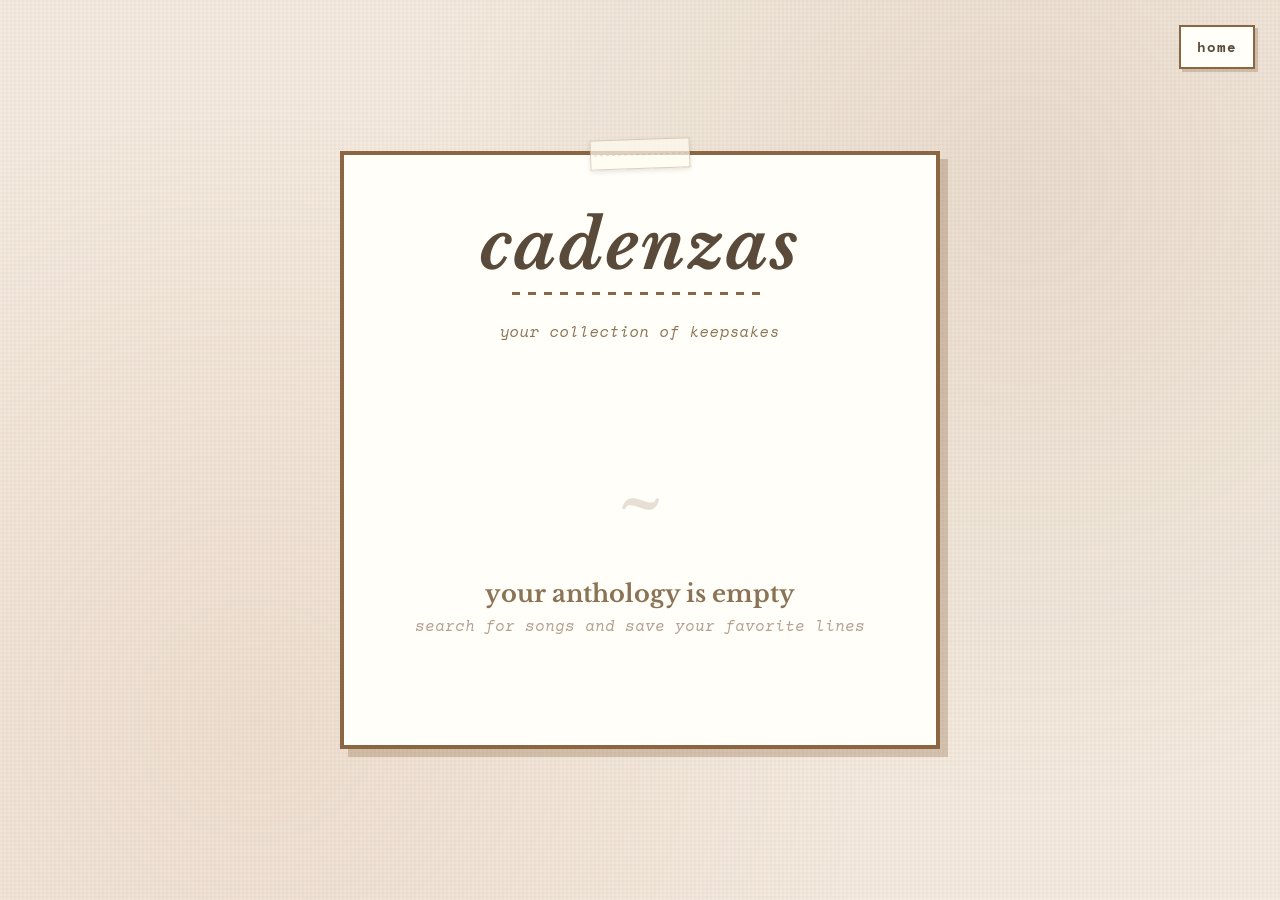
==== gallery.html @ 8e9c9bdd "update style" ====
<!DOCTYPE html>
<html lang="en">
<head>
  <meta charset="UTF-8">
  <meta name="viewport" content="width=device-width, initial-scale=1.0">
  <title>Cadenzas - Anthology</title>
  <link rel="stylesheet" href="styles.css">
</head>
<body>
  <div class="nav-buttons">
    <a href="search.html" class="nav-button">home</a>
  </div>
  
  <div class="search-container">
    <div class="tape"></div>
    
    <h1>cadenzas</h1>
    <p class="subtitle">your collection of keepsakes</p>

    <div id="results"></div>
  </div>

  <script src="shared.js"></script>
  <script>
    const resultsDiv = document.getElementById('results');

    function loadGallery() {
      const gallery = getGallery();
      
      if (gallery.length === 0) {
        resultsDiv.innerHTML = `
          <div style="text-align: center; padding: 60px 20px;">
            <div style="
              font-size: 6em; 
              margin-bottom: 20px; 
              opacity: 0.2;
              font-family: 'Libre Baskerville', serif;
              color: #8b6642;
            ">~</div>
            <h3 style="
              color: #8b7355; 
              margin-bottom: 10px; 
              font-family: 'Libre Baskerville', serif; 
              font-size: 1.5em;
            ">
              your anthology is empty
            </h3>
            <p style="
              color: #b5a08f; 
              font-style: italic;
              font-family: 'Courier Prime', monospace;
            ">
              search for songs and save your favorite lines
            </p>
          </div>
        `;
      } else {
        resultsDiv.innerHTML = `
          <h2 style="
            font-family: 'Libre Baskerville', serif; 
            color: #5a4a3a; 
            text-align: center; 
            margin-bottom: 10px;
            font-size: 2em;
          ">your anthology</h2>
          <p style="
            text-align: center; 
            color: #8b7355; 
            font-style: italic; 
            margin-bottom: 30px;
            font-family: 'Space Mono', monospace;
            letter-spacing: 1px;
          ">${gallery.length} keepsake${gallery.length === 1 ? '' : 's'}</p>
          <div id="galleryGrid"></div>
        `;
        
        const galleryGrid = document.getElementById('galleryGrid');
        
        gallery.forEach((keepsake, index) => {
          const card = document.createElement('div');
          card.style.cssText = `
            background: #fffef9;
            border: 2px solid #8b6642;
            padding: 25px;
            margin-bottom: 20px;
            transition: all 0.2s ease;
            box-shadow: 4px 4px 0px rgba(139, 102, 66, 0.2);
          `;
          
          card.innerHTML = `
            <div style="margin-bottom: 15px;">
              <h3 style="
                font-family: 'Libre Baskerville', serif;
                color: #5a4a3a;
                margin-bottom: 5px;
                font-size: 1.3em;
              ">${keepsake.song}</h3>
              <p style="
                color: #8b7355; 
                font-style: italic; 
                font-size: 0.95em;
                font-family: 'Courier Prime', monospace;
              ">
                ${keepsake.artist}
              </p>
            </div>
            
            <div style="
              background: #f4ebe0;
              padding: 20px;
              border-left: 4px solid #cd997c;
            ">
              ${keepsake.lines.map(line => `
                <p style="
                  color: #5a4a3a;
                  line-height: 1.8;
                  margin: 8px 0;
                  font-size: 1.05em;
                  font-family: 'Courier Prime', monospace;
                ">${line.text}</p>
              `).join('')}
            </div>
            
            <div style="
              margin-top: 15px;
              display: flex;
              justify-content: space-between;
              align-items: center;
            ">
              <span style="
                font-size: 0.8em;
                color: #b5a08f;
                font-style: italic;
                font-family: 'Space Mono', monospace;
                letter-spacing: 1px;
              ">
                ${keepsake.hasTiming ? 'animated' : 'static'}
              </span>
              <button class="deleteButton" data-index="${index}" style="
                padding: 8px 16px;
                border: 2px solid #8b4a42;
                background: #fffef9;
                color: #8b4a42;
                font-family: 'Space Mono', monospace;
                font-weight: 700;
                cursor: pointer;
                font-size: 0.8em;
                transition: all 0.2s ease;
                box-shadow: 2px 2px 0px rgba(139, 74, 66, 0.2);
                letter-spacing: 1px;
              ">delete</button>
            </div>
          `;
          
          galleryGrid.appendChild(card);
        });
        
        document.querySelectorAll('.deleteButton').forEach(button => {
          button.addEventListener('click', (e) => {
            const index = parseInt(e.target.dataset.index);
            handleDelete(index);
          });
        });
      }
    }

    function handleDelete(index) {
      if (confirm('are you sure you want to delete this keepsake?')) {
        deleteFromGallery(index);
        loadGallery();
      }
    }

    // Load gallery on page load
    loadGallery();
  </script>
</body>
</html>
---- styles.css ----
@import url('https://fonts.googleapis.com/css2?family=Libre+Baskerville:ital,wght@0,400;0,700;1,400&family=Courier+Prime:ital,wght@0,400;0,700;1,400&family=Space+Mono:ital,wght@0,400;0,700;1,400&display=swap');

* {
  margin: 0;
  padding: 0;
  box-sizing: border-box;
}

body {
  font-family: 'Courier Prime', monospace;
  background: #f4ebe0;
  background-image: 
    repeating-linear-gradient(
      0deg,
      transparent,
      transparent 2px,
      rgba(139, 102, 66, 0.03) 2px,
      rgba(139, 102, 66, 0.03) 4px
    ),
    repeating-linear-gradient(
      90deg,
      transparent,
      transparent 2px,
      rgba(139, 102, 66, 0.03) 2px,
      rgba(139, 102, 66, 0.03) 4px
    );
  min-height: 100vh;
  display: flex;
  align-items: center;
  justify-content: center;
  padding: 20px;
  position: relative;
}

body::before {
  content: '';
  position: fixed;
  top: 0;
  left: 0;
  width: 100%;
  height: 100%;
  background: 
    radial-gradient(circle at 20% 80%, rgba(205, 153, 124, 0.15) 0%, transparent 50%),
    radial-gradient(circle at 80% 20%, rgba(139, 102, 66, 0.1) 0%, transparent 50%);
  pointer-events: none;
  z-index: 0;
}

.search-container {
  max-width: 600px;
  width: 100%;
  background: #fffef9;
  border: 3px solid #8b6642;
  padding: 50px 45px;
  box-shadow: 
    8px 8px 0px rgba(139, 102, 66, 0.3),
    0 0 0 1px #8b6642 inset;
  text-align: center;
  position: relative;
  z-index: 1;
}

h1 {
  font-family: 'Libre Baskerville', serif;
  font-size: 4.2em;
  margin-bottom: 0.15em;
  color: #5a4a3a;
  letter-spacing: 3px;
  text-transform: lowercase;
  font-style: italic;
  position: relative;
  display: inline-block;
}

h1::after {
  content: '';
  position: absolute;
  bottom: -8px;
  left: 10%;
  width: 80%;
  height: 3px;
  background: repeating-linear-gradient(
    90deg,
    #8b6642,
    #8b6642 8px,
    transparent 8px,
    transparent 16px
  );
}

.subtitle {
  font-family: 'Space Mono', monospace;
  font-style: italic;
  color: #8b7355;
  margin-top: 1.5em;
  margin-bottom: 2.5em;
  font-size: 0.95em;
  letter-spacing: 1px;
}

.search-form {
  display: flex;
  flex-direction: column;
  gap: 15px;
  margin-bottom: 30px;
}

input {
  padding: 18px 22px;
  border: 2px solid #8b6642;
  background: #fffef9;
  color: #5a4a3a;
  font-size: 1em;
  font-family: 'Courier Prime', monospace;
  outline: none;
  transition: all 0.2s ease;
  box-shadow: 3px 3px 0px rgba(139, 102, 66, 0.2);
}

input::placeholder {
  color: #b5a08f;
}

input:focus {
  border-color: #5a4a3a;
  box-shadow: 5px 5px 0px rgba(139, 102, 66, 0.3);
  transform: translate(-2px, -2px);
  background: #fff;
}

button {
  padding: 18px;
  border: 3px solid #8b6642;
  background: #cd997c;
  color: #fffef9;
  font-size: 1em;
  font-weight: 700;
  font-family: 'Space Mono', monospace;
  cursor: pointer;
  transition: all 0.2s ease;
  box-shadow: 5px 5px 0px rgba(139, 102, 66, 0.4);
  text-transform: lowercase;
  letter-spacing: 2px;
}

button:hover {
  transform: translate(-2px, -2px);
  box-shadow: 7px 7px 0px rgba(139, 102, 66, 0.4);
  background: #b88968;
}

button:active {
  transform: translate(2px, 2px);
  box-shadow: 3px 3px 0px rgba(139, 102, 66, 0.4);
}

.results {
  margin-top: 35px;
  text-align: left;
}

.results h3 {
  color: #8b6642;
  font-family: 'Space Mono', monospace;
  font-weight: 700;
  text-transform: lowercase;
  letter-spacing: 3px;
  font-size: 0.9em;
  margin-bottom: 20px;
  text-align: center;
  border-bottom: 2px dashed #cd997c;
  padding-bottom: 10px;
}

.result-card {
  background: #fffef9;
  border: 2px solid #8b6642;
  padding: 22px 25px;
  margin-bottom: 15px;
  cursor: pointer;
  transition: all 0.2s ease;
  position: relative;
  box-shadow: 4px 4px 0px rgba(139, 102, 66, 0.2);
}

.result-card:hover {
  transform: translate(-3px, -3px);
  box-shadow: 7px 7px 0px rgba(139, 102, 66, 0.3);
  border-color: #5a4a3a;
}

.result-title {
  font-weight: 700;
  font-size: 1.15em;
  margin-bottom: 8px;
  color: #5a4a3a;
  font-family: 'Libre Baskerville', serif;
}

.result-artist {
  color: #8b7355;
  font-style: italic;
  margin-bottom: 12px;
  font-size: 0.95em;
}

.result-status {
  display: inline-block;
  font-size: 0.8em;
  padding: 5px 12px;
  font-weight: 700;
  margin-top: 8px;
  border: 2px solid;
  font-family: 'Space Mono', monospace;
  letter-spacing: 1px;
}

.has-lyrics {
  background: #e8d5c4;
  color: #8b6642;
  border-color: #8b6642;
}

.no-lyrics {
  background: #f4ebe0;
  color: #a89584;
  border-color: #b5a08f;
}

.loading {
  text-align: center;
  color: #8b7355;
  font-style: italic;
  padding: 30px;
  font-size: 1.05em;
  font-family: 'Space Mono', monospace;
}

.loading::after {
  content: '...';
  animation: ellipsis 1.5s infinite;
}

@keyframes ellipsis {
  0%, 20% { content: '.'; }
  40% { content: '..'; }
  60%, 100% { content: '...'; }
}

.error {
  color: #8b4a42;
  text-align: center;
  padding: 25px;
  background: #f4d5d0;
  border: 3px solid #8b4a42;
  font-weight: 700;
  box-shadow: 5px 5px 0px rgba(139, 74, 66, 0.2);
  font-family: 'Space Mono', monospace;
}

.lyric-line.active {
  color: #8b4a42 !important;
  font-weight: 700;
  transform: scale(1.02);
  border-color: #8b4a42 !important;
}

.nav-buttons {
  position: absolute;
  top: 25px;
  right: 25px;
  display: flex;
  gap: 12px;
  z-index: 10;
}

.nav-button {
  padding: 10px 16px;
  border: 2px solid #8b6642;
  background: #fffef9;
  color: #5a4a3a;
  font-family: 'Space Mono', monospace;
  font-weight: 700;
  cursor: pointer;
  font-size: 0.85em;
  box-shadow: 3px 3px 0px rgba(139, 102, 66, 0.3);
  transition: all 0.2s ease;
  letter-spacing: 1px;
  text-transform: lowercase;
  text-decoration: none;
  display: inline-block;
}

.nav-button:hover {
  transform: translate(-1px, -1px);
  box-shadow: 4px 4px 0px rgba(139, 102, 66, 0.3);
}

.nav-button:active {
  transform: translate(1px, 1px);
  box-shadow: 2px 2px 0px rgba(139, 102, 66, 0.3);
}

/* Decorative corner elements */
.search-container::before {
  content: '';
  position: absolute;
  top: -3px;
  left: -3px;
  width: 30px;
  height: 30px;
  border-top: 3px solid #8b6642;
  border-left: 3px solid #8b6642;
}

.search-container::after {
  content: '';
  position: absolute;
  bottom: -3px;
  right: -3px;
  width: 30px;
  height: 30px;
  border-bottom: 3px solid #8b6642;
  border-right: 3px solid #8b6642;
}

/* Tape effect on top */
.tape {
  position: absolute;
  top: -15px;
  left: 50%;
  transform: translateX(-50%) rotate(-2deg);
  width: 100px;
  height: 30px;
  background: rgba(255, 253, 240, 0.7);
  border: 1px solid rgba(139, 102, 66, 0.3);
  box-shadow: 0 2px 5px rgba(0, 0, 0, 0.1);
}

.tape::before {
  content: '';
  position: absolute;
  top: 50%;
  left: 0;
  width: 100%;
  height: 1px;
  background: repeating-linear-gradient(
    90deg,
    transparent,
    transparent 3px,
    rgba(139, 102, 66, 0.2) 3px,
    rgba(139, 102, 66, 0.2) 6px
  );
}
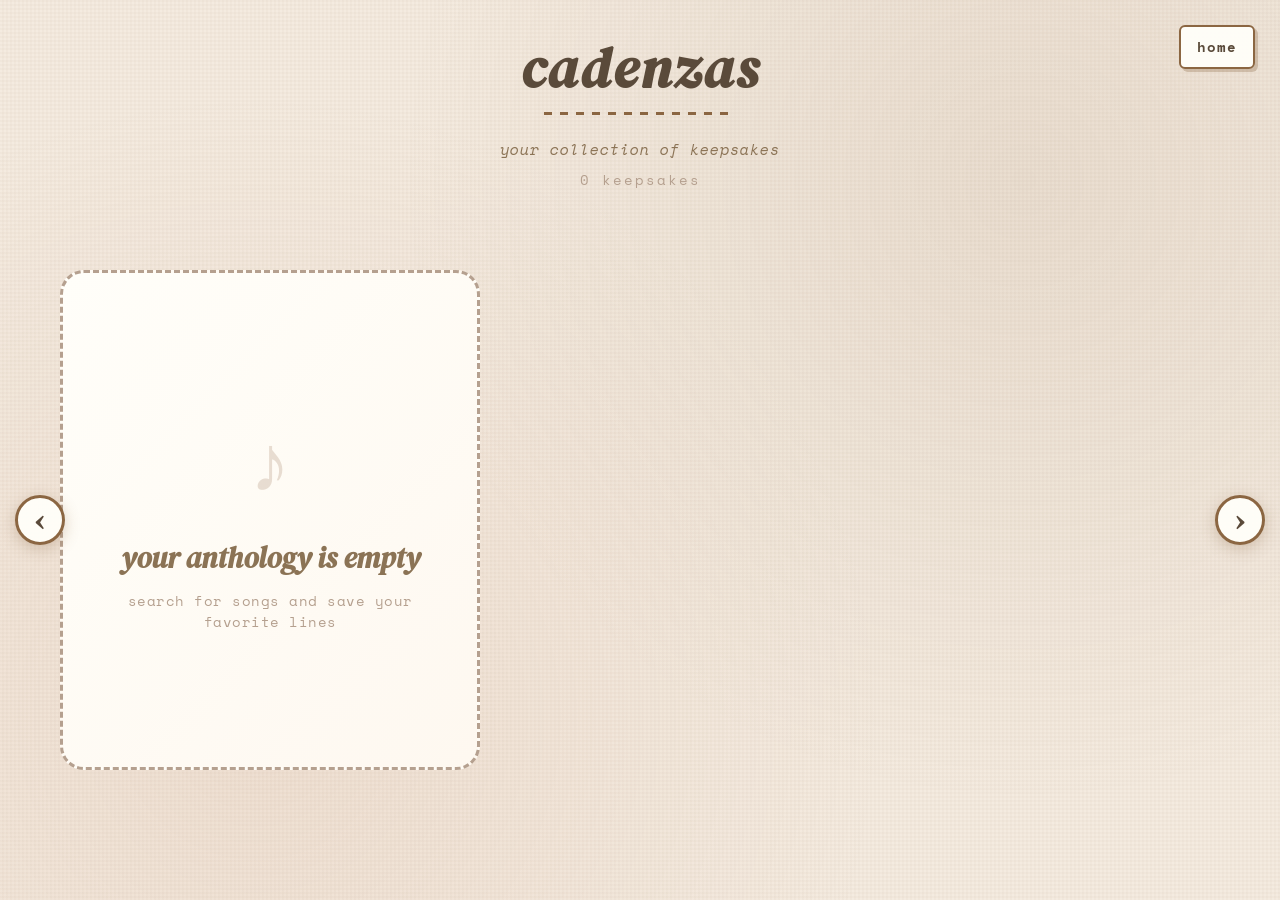
==== commit f1f793e3: "new gallery format" ====
--- a/gallery.html
+++ b/gallery.html
@@ -11,163 +11,251 @@
     <a href="search.html" class="nav-button">home</a>
   </div>
   
-  <div class="search-container">
-    <div class="tape"></div>
-    
-    <h1>cadenzas</h1>
-    <p class="subtitle">your collection of keepsakes</p>
-
-    <div id="results"></div>
+  <div class="gallery-wrapper">
+    <div class="gallery-header">
+      <h1>cadenzas</h1>
+      <p class="subtitle">your collection of keepsakes</p>
+      <p class="keepsake-count" id="keepsakeCount">0 keepsakes</p>
+    </div>
+
+    <div class="carousel-container">
+      <button class="carousel-nav prev" id="prevBtn">‹</button>
+      <div class="carousel-track" id="carouselTrack">
+        <!-- Cards will be inserted here -->
+      </div>
+      <button class="carousel-nav next" id="nextBtn">›</button>
+    </div>
+
+    <div class="carousel-dots" id="carouselDots"></div>
+
+    <div class="card-actions">
+      <button class="action-button share-button" id="shareBtn">
+        <svg width="18" height="18" viewBox="0 0 24 24" fill="none" stroke="currentColor" stroke-width="2">
+          <path d="M4 12v8a2 2 0 0 0 2 2h12a2 2 0 0 0 2-2v-8"></path>
+          <polyline points="16 6 12 2 8 6"></polyline>
+          <line x1="12" y1="2" x2="12" y2="15"></line>
+        </svg>
+        share
+      </button>
+      <button class="action-button delete-button" id="deleteBtn">
+        <svg width="18" height="18" viewBox="0 0 24 24" fill="none" stroke="currentColor" stroke-width="2">
+          <polyline points="3 6 5 6 21 6"></polyline>
+          <path d="M19 6v14a2 2 0 0 1-2 2H7a2 2 0 0 1-2-2V6m3 0V4a2 2 0 0 1 2-2h4a2 2 0 0 1 2 2v2"></path>
+        </svg>
+        delete
+      </button>
+    </div>
   </div>
 
   <script src="shared.js"></script>
   <script>
-    const resultsDiv = document.getElementById('results');
+    const carouselTrack = document.getElementById('carouselTrack');
+    const prevBtn = document.getElementById('prevBtn');
+    const nextBtn = document.getElementById('nextBtn');
+    const dotsContainer = document.getElementById('carouselDots');
+    const keepsakeCount = document.getElementById('keepsakeCount');
+    const shareBtn = document.getElementById('shareBtn');
+    const deleteBtn = document.getElementById('deleteBtn');
+
+    let currentIndex = 0;
+    let gallery = [];
 
     function loadGallery() {
-      const gallery = getGallery();
+      gallery = getGallery();
       
       if (gallery.length === 0) {
-        resultsDiv.innerHTML = `
-          <div style="text-align: center; padding: 60px 20px;">
-            <div style="
-              font-size: 6em; 
-              margin-bottom: 20px; 
-              opacity: 0.2;
-              font-family: 'Libre Baskerville', serif;
-              color: #8b6642;
-            ">~</div>
-            <h3 style="
-              color: #8b7355; 
-              margin-bottom: 10px; 
-              font-family: 'Libre Baskerville', serif; 
-              font-size: 1.5em;
-            ">
-              your anthology is empty
-            </h3>
-            <p style="
-              color: #b5a08f; 
-              font-style: italic;
-              font-family: 'Courier Prime', monospace;
-            ">
-              search for songs and save your favorite lines
-            </p>
-          </div>
-        `;
-      } else {
-        resultsDiv.innerHTML = `
-          <h2 style="
-            font-family: 'Libre Baskerville', serif; 
-            color: #5a4a3a; 
-            text-align: center; 
-            margin-bottom: 10px;
-            font-size: 2em;
-          ">your anthology</h2>
-          <p style="
-            text-align: center; 
-            color: #8b7355; 
-            font-style: italic; 
-            margin-bottom: 30px;
-            font-family: 'Space Mono', monospace;
-            letter-spacing: 1px;
-          ">${gallery.length} keepsake${gallery.length === 1 ? '' : 's'}</p>
-          <div id="galleryGrid"></div>
-        `;
-        
-        const galleryGrid = document.getElementById('galleryGrid');
-        
-        gallery.forEach((keepsake, index) => {
-          const card = document.createElement('div');
-          card.style.cssText = `
-            background: #fffef9;
-            border: 2px solid #8b6642;
-            padding: 25px;
-            margin-bottom: 20px;
-            transition: all 0.2s ease;
-            box-shadow: 4px 4px 0px rgba(139, 102, 66, 0.2);
-          `;
-          
-          card.innerHTML = `
-            <div style="margin-bottom: 15px;">
-              <h3 style="
-                font-family: 'Libre Baskerville', serif;
-                color: #5a4a3a;
-                margin-bottom: 5px;
-                font-size: 1.3em;
-              ">${keepsake.song}</h3>
-              <p style="
-                color: #8b7355; 
-                font-style: italic; 
-                font-size: 0.95em;
-                font-family: 'Courier Prime', monospace;
-              ">
-                ${keepsake.artist}
-              </p>
+        showEmptyState();
+        return;
+      }
+
+      keepsakeCount.textContent = `${gallery.length} keepsake${gallery.length === 1 ? '' : 's'}`;
+      renderCards();
+      renderDots();
+      updateCarousel();
+    }
+
+    function showEmptyState() {
+      carouselTrack.innerHTML = `
+        <div class="empty-state">
+          <div class="empty-icon">♪</div>
+          <h3>your anthology is empty</h3>
+          <p>search for songs and save your favorite lines</p>
+        </div>
+      `;
+      keepsakeCount.textContent = '0 keepsakes';
+      dotsContainer.innerHTML = '';
+      document.querySelector('.card-actions').style.display = 'none';
+    }
+
+    function renderCards() {
+      carouselTrack.innerHTML = gallery.map((keepsake, index) => `
+        <div class="keepsake-card" data-index="${index}">
+          <div class="card-inner">
+            <div class="card-header">
+              <div class="vinyl-icon">♫</div>
+              <div class="song-info">
+                <h2 class="song-title">${keepsake.song}</h2>
+                <p class="artist-name">${keepsake.artist}</p>
+              </div>
             </div>
             
-            <div style="
-              background: #f4ebe0;
-              padding: 20px;
-              border-left: 4px solid #cd997c;
-            ">
+            <div class="lyrics-container">
               ${keepsake.lines.map(line => `
-                <p style="
-                  color: #5a4a3a;
-                  line-height: 1.8;
-                  margin: 8px 0;
-                  font-size: 1.05em;
-                  font-family: 'Courier Prime', monospace;
-                ">${line.text}</p>
+                <p class="lyric-line">${line.text}</p>
               `).join('')}
             </div>
             
-            <div style="
-              margin-top: 15px;
-              display: flex;
-              justify-content: space-between;
-              align-items: center;
-            ">
-              <span style="
-                font-size: 0.8em;
-                color: #b5a08f;
-                font-style: italic;
-                font-family: 'Space Mono', monospace;
-                letter-spacing: 1px;
-              ">
-                ${keepsake.hasTiming ? 'animated' : 'static'}
-              </span>
-              <button class="deleteButton" data-index="${index}" style="
-                padding: 8px 16px;
-                border: 2px solid #8b4a42;
-                background: #fffef9;
-                color: #8b4a42;
-                font-family: 'Space Mono', monospace;
-                font-weight: 700;
-                cursor: pointer;
-                font-size: 0.8em;
-                transition: all 0.2s ease;
-                box-shadow: 2px 2px 0px rgba(139, 74, 66, 0.2);
-                letter-spacing: 1px;
-              ">delete</button>
+            <div class="card-footer">
+              <div class="badge ${keepsake.hasTiming ? 'animated-badge' : 'static-badge'}">
+                ${keepsake.hasTiming ? '✦ animated' : '✧ static'}
+              </div>
             </div>
-          `;
-          
-          galleryGrid.appendChild(card);
+          </div>
+        </div>
+      `).join('');
+    }
+
+    function renderDots() {
+      dotsContainer.innerHTML = gallery.map((_, index) => `
+        <button class="dot ${index === 0 ? 'active' : ''}" data-index="${index}"></button>
+      `).join('');
+
+      document.querySelectorAll('.dot').forEach(dot => {
+        dot.addEventListener('click', (e) => {
+          currentIndex = parseInt(e.target.dataset.index);
+          updateCarousel();
         });
+      });
+    }
+
+    function updateCarousel() {
+      const cards = document.querySelectorAll('.keepsake-card');
+      const dots = document.querySelectorAll('.dot');
+      
+      cards.forEach((card, index) => {
+        card.classList.remove('active', 'prev', 'next');
+        if (index === currentIndex) {
+          card.classList.add('active');
+        } else if (index === currentIndex - 1) {
+          card.classList.add('prev');
+        } else if (index === currentIndex + 1) {
+          card.classList.add('next');
+        }
+      });
+
+      dots.forEach((dot, index) => {
+        dot.classList.toggle('active', index === currentIndex);
+      });
+
+      // Update button states
+      prevBtn.disabled = currentIndex === 0;
+      nextBtn.disabled = currentIndex === gallery.length - 1;
+
+      // Scroll to active card
+      if (cards[currentIndex]) {
+        cards[currentIndex].scrollIntoView({ 
+          behavior: 'smooth', 
+          block: 'nearest',
+          inline: 'center'
+        });
+      }
+    }
+
+    prevBtn.addEventListener('click', () => {
+      if (currentIndex > 0) {
+        currentIndex--;
+        updateCarousel();
+      }
+    });
+
+    nextBtn.addEventListener('click', () => {
+      if (currentIndex < gallery.length - 1) {
+        currentIndex++;
+        updateCarousel();
+      }
+    });
+
+    shareBtn.addEventListener('click', async () => {
+      const currentCard = document.querySelector('.keepsake-card.active');
+      if (!currentCard) return;
+
+      // Create a shareable image/screenshot
+      try {
+        // If Web Share API is available
+        if (navigator.share) {
+          await navigator.share({
+            title: gallery[currentIndex].song,
+            text: `${gallery[currentIndex].lines.map(l => l.text).join('\n')}\n\n— ${gallery[currentIndex].song} by ${gallery[currentIndex].artist}`,
+          });
+        } else {
+          // Fallback: copy to clipboard
+          const text = `${gallery[currentIndex].lines.map(l => l.text).join('\n')}\n\n— ${gallery[currentIndex].song} by ${gallery[currentIndex].artist}`;
+          await navigator.clipboard.writeText(text);
+          showToast('Copied to clipboard!');
+        }
+      } catch (err) {
+        console.error('Share failed:', err);
+      }
+    });
+
+    deleteBtn.addEventListener('click', () => {
+      if (confirm('delete this keepsake?')) {
+        deleteFromGallery(currentIndex);
         
-        document.querySelectorAll('.deleteButton').forEach(button => {
-          button.addEventListener('click', (e) => {
-            const index = parseInt(e.target.dataset.index);
-            handleDelete(index);
-          });
-        });
-      }
-    }
-
-    function handleDelete(index) {
-      if (confirm('are you sure you want to delete this keepsake?')) {
-        deleteFromGallery(index);
+        // Adjust current index if needed
+        if (currentIndex >= gallery.length - 1 && currentIndex > 0) {
+          currentIndex--;
+        }
+        
         loadGallery();
+      }
+    });
+
+    function showToast(message) {
+      const toast = document.createElement('div');
+      toast.className = 'toast';
+      toast.textContent = message;
+      document.body.appendChild(toast);
+      
+      setTimeout(() => toast.classList.add('show'), 10);
+      setTimeout(() => {
+        toast.classList.remove('show');
+        setTimeout(() => toast.remove(), 300);
+      }, 2000);
+    }
+
+    // Keyboard navigation
+    document.addEventListener('keydown', (e) => {
+      if (e.key === 'ArrowLeft' && currentIndex > 0) {
+        currentIndex--;
+        updateCarousel();
+      } else if (e.key === 'ArrowRight' && currentIndex < gallery.length - 1) {
+        currentIndex++;
+        updateCarousel();
+      }
+    });
+
+    // Touch swipe support
+    let touchStartX = 0;
+    let touchEndX = 0;
+
+    carouselTrack.addEventListener('touchstart', (e) => {
+      touchStartX = e.changedTouches[0].screenX;
+    });
+
+    carouselTrack.addEventListener('touchend', (e) => {
+      touchEndX = e.changedTouches[0].screenX;
+      handleSwipe();
+    });
+
+    function handleSwipe() {
+      if (touchEndX < touchStartX - 50 && currentIndex < gallery.length - 1) {
+        currentIndex++;
+        updateCarousel();
+      }
+      if (touchEndX > touchStartX + 50 && currentIndex > 0) {
+        currentIndex--;
+        updateCarousel();
       }
     }
 
@@ -175,4 +263,4 @@
     loadGallery();
   </script>
 </body>
-</html>
+</html>
--- a/styles.css
+++ b/styles.css
@@ -1,4 +1,4 @@
-@import url('https://fonts.googleapis.com/css2?family=Libre+Baskerville:ital,wght@0,400;0,700;1,400&family=Courier+Prime:ital,wght@0,400;0,700;1,400&family=Space+Mono:ital,wght@0,400;0,700;1,400&display=swap');
+@import url('https://fonts.googleapis.com/css2?family=Libre+Baskerville:ital,wght@0,400;0,700;1,400&family=Courier+Prime:ital,wght@0,400;0,700;1,400&family=Space+Mono:ital,wght@0,400;0,700;1,400&family=DM+Serif+Display:ital@0;1&display=swap');
 
 * {
   margin: 0;
@@ -46,6 +46,552 @@
   z-index: 0;
 }
 
+/* Gallery Layout */
+.gallery-wrapper {
+  max-width: 1200px;
+  width: 100%;
+  position: relative;
+  z-index: 1;
+}
+
+.gallery-header {
+  text-align: center;
+  margin-bottom: 40px;
+}
+
+.gallery-header h1 {
+  font-family: 'DM Serif Display', serif;
+  font-size: 3.5em;
+  margin-bottom: 0.15em;
+  color: #5a4a3a;
+  letter-spacing: 2px;
+  text-transform: lowercase;
+  font-style: italic;
+}
+
+.gallery-header .subtitle {
+  font-family: 'Space Mono', monospace;
+  font-style: italic;
+  color: #8b7355;
+  font-size: 0.95em;
+  letter-spacing: 1px;
+  margin-bottom: 10px;
+}
+
+.keepsake-count {
+  font-family: 'Space Mono', monospace;
+  color: #b5a08f;
+  font-size: 0.85em;
+  letter-spacing: 2px;
+  text-transform: lowercase;
+}
+
+/* Carousel Container */
+.carousel-container {
+  position: relative;
+  width: 100%;
+  overflow: visible;
+  margin-bottom: 30px;
+}
+
+.carousel-track {
+  display: flex;
+  gap: 30px;
+  overflow-x: auto;
+  scroll-behavior: smooth;
+  padding: 40px 20px;
+  scroll-snap-type: x mandatory;
+  -webkit-overflow-scrolling: touch;
+  scrollbar-width: none;
+}
+
+.carousel-track::-webkit-scrollbar {
+  display: none;
+}
+
+/* Keepsake Cards - Instagram Story Style */
+.keepsake-card {
+  flex: 0 0 420px;
+  scroll-snap-align: center;
+  transition: all 0.5s cubic-bezier(0.4, 0, 0.2, 1);
+  opacity: 0.3;
+  transform: scale(0.85);
+  filter: blur(2px);
+}
+
+.keepsake-card.active {
+  opacity: 1;
+  transform: scale(1);
+  filter: blur(0);
+  z-index: 2;
+}
+
+.keepsake-card.prev,
+.keepsake-card.next {
+  opacity: 0.5;
+  transform: scale(0.92);
+  filter: blur(1px);
+}
+
+.card-inner {
+  background: linear-gradient(135deg, #fffef9 0%, #fef8f0 100%);
+  border: 3px solid #8b6642;
+  border-radius: 24px;
+  padding: 35px 30px;
+  box-shadow: 
+    0 10px 40px rgba(139, 102, 66, 0.2),
+    0 0 0 1px rgba(139, 102, 66, 0.1) inset;
+  position: relative;
+  min-height: 500px;
+  display: flex;
+  flex-direction: column;
+  overflow: hidden;
+}
+
+.card-inner::before {
+  content: '';
+  position: absolute;
+  top: 0;
+  left: 0;
+  right: 0;
+  height: 4px;
+  background: linear-gradient(90deg, 
+    #cd997c 0%, 
+    #8b6642 50%, 
+    #cd997c 100%);
+}
+
+/* Card Header */
+.card-header {
+  display: flex;
+  align-items: center;
+  gap: 18px;
+  margin-bottom: 30px;
+  padding-bottom: 20px;
+  border-bottom: 2px dashed rgba(139, 102, 66, 0.2);
+}
+
+.vinyl-icon {
+  width: 50px;
+  height: 50px;
+  background: linear-gradient(135deg, #cd997c 0%, #8b6642 100%);
+  border-radius: 50%;
+  display: flex;
+  align-items: center;
+  justify-content: center;
+  font-size: 24px;
+  color: #fffef9;
+  box-shadow: 0 4px 12px rgba(139, 102, 66, 0.3);
+  flex-shrink: 0;
+}
+
+.song-info {
+  flex: 1;
+  min-width: 0;
+}
+
+.song-title {
+  font-family: 'DM Serif Display', serif;
+  font-size: 1.5em;
+  color: #5a4a3a;
+  margin-bottom: 5px;
+  line-height: 1.3;
+  overflow: hidden;
+  text-overflow: ellipsis;
+  display: -webkit-box;
+  -webkit-line-clamp: 2;
+  -webkit-box-orient: vertical;
+}
+
+.artist-name {
+  font-family: 'Space Mono', monospace;
+  font-size: 0.9em;
+  color: #8b7355;
+  letter-spacing: 0.5px;
+}
+
+/* Lyrics Container */
+.lyrics-container {
+  flex: 1;
+  display: flex;
+  flex-direction: column;
+  justify-content: center;
+  padding: 20px 0;
+  position: relative;
+}
+
+.lyrics-container::before,
+.lyrics-container::after {
+  content: '"';
+  position: absolute;
+  font-family: 'DM Serif Display', serif;
+  font-size: 80px;
+  color: rgba(139, 102, 66, 0.15);
+  line-height: 1;
+}
+
+.lyrics-container::before {
+  top: -10px;
+  left: -10px;
+}
+
+.lyrics-container::after {
+  content: '"';
+  bottom: -30px;
+  right: -10px;
+}
+
+.lyric-line {
+  font-family: 'Courier Prime', monospace;
+  font-size: 1.15em;
+  line-height: 1.8;
+  color: #5a4a3a;
+  margin: 8px 0;
+  text-align: center;
+  position: relative;
+  z-index: 1;
+}
+
+/* Card Footer */
+.card-footer {
+  margin-top: auto;
+  padding-top: 20px;
+  display: flex;
+  justify-content: flex-end;
+}
+
+.badge {
+  font-family: 'Space Mono', monospace;
+  font-size: 0.75em;
+  padding: 6px 14px;
+  border-radius: 20px;
+  font-weight: 700;
+  letter-spacing: 1px;
+  text-transform: lowercase;
+}
+
+.animated-badge {
+  background: linear-gradient(135deg, #e8d5c4 0%, #d4c0ab 100%);
+  color: #8b6642;
+  border: 2px solid #8b6642;
+}
+
+.static-badge {
+  background: #f4ebe0;
+  color: #b5a08f;
+  border: 2px solid #d4c0ab;
+}
+
+/* Carousel Navigation */
+.carousel-nav {
+  position: absolute;
+  top: 50%;
+  transform: translateY(-50%);
+  background: rgba(255, 254, 249, 0.95);
+  border: 3px solid #8b6642;
+  color: #5a4a3a;
+  width: 50px;
+  height: 50px;
+  border-radius: 50%;
+  font-size: 28px;
+  cursor: pointer;
+  transition: all 0.3s ease;
+  z-index: 10;
+  display: flex;
+  align-items: center;
+  justify-content: center;
+  box-shadow: 0 4px 15px rgba(139, 102, 66, 0.3);
+  font-family: 'DM Serif Display', serif;
+  padding: 0;
+  line-height: 1;
+}
+
+.carousel-nav:hover:not(:disabled) {
+  background: #cd997c;
+  color: #fffef9;
+  transform: translateY(-50%) scale(1.1);
+  box-shadow: 0 6px 20px rgba(139, 102, 66, 0.4);
+}
+
+.carousel-nav:active:not(:disabled) {
+  transform: translateY(-50%) scale(0.95);
+}
+
+.carousel-nav:disabled {
+  opacity: 0.3;
+  cursor: not-allowed;
+}
+
+.carousel-nav.prev {
+  left: -25px;
+}
+
+.carousel-nav.next {
+  right: -25px;
+}
+
+/* Carousel Dots */
+.carousel-dots {
+  display: flex;
+  justify-content: center;
+  gap: 10px;
+  margin-bottom: 30px;
+}
+
+.dot {
+  width: 10px;
+  height: 10px;
+  border-radius: 50%;
+  background: #d4c0ab;
+  border: 2px solid #8b6642;
+  cursor: pointer;
+  transition: all 0.3s ease;
+  padding: 0;
+}
+
+.dot:hover {
+  background: #b88968;
+  transform: scale(1.2);
+}
+
+.dot.active {
+  background: #8b6642;
+  width: 30px;
+  border-radius: 5px;
+}
+
+/* Card Actions */
+.card-actions {
+  display: flex;
+  justify-content: center;
+  gap: 15px;
+}
+
+.action-button {
+  padding: 14px 28px;
+  border: 3px solid #8b6642;
+  background: #fffef9;
+  color: #5a4a3a;
+  font-family: 'Space Mono', monospace;
+  font-weight: 700;
+  font-size: 0.9em;
+  cursor: pointer;
+  transition: all 0.2s ease;
+  letter-spacing: 1px;
+  text-transform: lowercase;
+  display: flex;
+  align-items: center;
+  gap: 8px;
+  box-shadow: 4px 4px 0px rgba(139, 102, 66, 0.3);
+  border-radius: 8px;
+}
+
+.action-button:hover {
+  transform: translate(-2px, -2px);
+  box-shadow: 6px 6px 0px rgba(139, 102, 66, 0.3);
+}
+
+.action-button:active {
+  transform: translate(1px, 1px);
+  box-shadow: 2px 2px 0px rgba(139, 102, 66, 0.3);
+}
+
+.share-button:hover {
+  background: #cd997c;
+  color: #fffef9;
+}
+
+.delete-button {
+  border-color: #8b4a42;
+  color: #8b4a42;
+}
+
+.delete-button:hover {
+  background: #8b4a42;
+  color: #fffef9;
+  border-color: #8b4a42;
+  box-shadow: 4px 4px 0px rgba(139, 74, 66, 0.3);
+}
+
+/* Empty State */
+.empty-state {
+  flex: 0 0 420px;
+  min-height: 500px;
+  display: flex;
+  flex-direction: column;
+  align-items: center;
+  justify-content: center;
+  background: linear-gradient(135deg, #fffef9 0%, #fef8f0 100%);
+  border: 3px dashed #b5a08f;
+  border-radius: 24px;
+  padding: 60px 40px;
+  text-align: center;
+}
+
+.empty-icon {
+  font-size: 5em;
+  color: rgba(139, 102, 66, 0.2);
+  margin-bottom: 20px;
+  font-family: 'DM Serif Display', serif;
+}
+
+.empty-state h3 {
+  font-family: 'DM Serif Display', serif;
+  color: #8b7355;
+  font-size: 1.8em;
+  margin-bottom: 12px;
+  font-style: italic;
+}
+
+.empty-state p {
+  font-family: 'Space Mono', monospace;
+  color: #b5a08f;
+  font-size: 0.9em;
+  letter-spacing: 0.5px;
+}
+
+/* Toast Notification */
+.toast {
+  position: fixed;
+  bottom: 30px;
+  left: 50%;
+  transform: translateX(-50%) translateY(100px);
+  background: #5a4a3a;
+  color: #fffef9;
+  padding: 16px 28px;
+  border-radius: 30px;
+  font-family: 'Space Mono', monospace;
+  font-size: 0.9em;
+  font-weight: 700;
+  box-shadow: 0 8px 25px rgba(0, 0, 0, 0.3);
+  z-index: 1000;
+  transition: transform 0.3s ease;
+  letter-spacing: 0.5px;
+}
+
+.toast.show {
+  transform: translateX(-50%) translateY(0);
+}
+
+/* Navigation Buttons */
+.nav-buttons {
+  position: absolute;
+  top: 25px;
+  right: 25px;
+  display: flex;
+  gap: 12px;
+  z-index: 10;
+}
+
+.nav-button {
+  padding: 10px 16px;
+  border: 2px solid #8b6642;
+  background: rgba(255, 254, 249, 0.95);
+  color: #5a4a3a;
+  font-family: 'Space Mono', monospace;
+  font-weight: 700;
+  cursor: pointer;
+  font-size: 0.85em;
+  box-shadow: 3px 3px 0px rgba(139, 102, 66, 0.3);
+  transition: all 0.2s ease;
+  letter-spacing: 1px;
+  text-transform: lowercase;
+  text-decoration: none;
+  display: inline-block;
+  border-radius: 6px;
+}
+
+.nav-button:hover {
+  transform: translate(-1px, -1px);
+  box-shadow: 4px 4px 0px rgba(139, 102, 66, 0.3);
+  background: #cd997c;
+  color: #fffef9;
+}
+
+.nav-button:active {
+  transform: translate(1px, 1px);
+  box-shadow: 2px 2px 0px rgba(139, 102, 66, 0.3);
+}
+
+/* Responsive Design */
+@media (max-width: 768px) {
+  .gallery-header h1 {
+    font-size: 2.5em;
+  }
+
+  .keepsake-card {
+    flex: 0 0 340px;
+  }
+
+  .card-inner {
+    padding: 28px 24px;
+    min-height: 450px;
+  }
+
+  .song-title {
+    font-size: 1.3em;
+  }
+
+  .lyric-line {
+    font-size: 1.05em;
+  }
+
+  .carousel-nav {
+    width: 45px;
+    height: 45px;
+    font-size: 24px;
+  }
+
+  .carousel-nav.prev {
+    left: -15px;
+  }
+
+  .carousel-nav.next {
+    right: -15px;
+  }
+
+  .action-button {
+    padding: 12px 20px;
+    font-size: 0.85em;
+  }
+}
+
+@media (max-width: 480px) {
+  .keepsake-card {
+    flex: 0 0 300px;
+  }
+
+  .card-inner {
+    padding: 24px 20px;
+    min-height: 400px;
+  }
+
+  .vinyl-icon {
+    width: 40px;
+    height: 40px;
+    font-size: 20px;
+  }
+
+  .song-title {
+    font-size: 1.2em;
+  }
+
+  .lyric-line {
+    font-size: 1em;
+  }
+
+  .card-actions {
+    flex-direction: column;
+    gap: 10px;
+  }
+
+  .action-button {
+    width: 100%;
+    justify-content: center;
+  }
+}
+
+/* Search Page Styles (original styles) */
 .search-container {
   max-width: 600px;
   width: 100%;
@@ -265,42 +811,6 @@
   border-color: #8b4a42 !important;
 }
 
-.nav-buttons {
-  position: absolute;
-  top: 25px;
-  right: 25px;
-  display: flex;
-  gap: 12px;
-  z-index: 10;
-}
-
-.nav-button {
-  padding: 10px 16px;
-  border: 2px solid #8b6642;
-  background: #fffef9;
-  color: #5a4a3a;
-  font-family: 'Space Mono', monospace;
-  font-weight: 700;
-  cursor: pointer;
-  font-size: 0.85em;
-  box-shadow: 3px 3px 0px rgba(139, 102, 66, 0.3);
-  transition: all 0.2s ease;
-  letter-spacing: 1px;
-  text-transform: lowercase;
-  text-decoration: none;
-  display: inline-block;
-}
-
-.nav-button:hover {
-  transform: translate(-1px, -1px);
-  box-shadow: 4px 4px 0px rgba(139, 102, 66, 0.3);
-}
-
-.nav-button:active {
-  transform: translate(1px, 1px);
-  box-shadow: 2px 2px 0px rgba(139, 102, 66, 0.3);
-}
-
 /* Decorative corner elements */
 .search-container::before {
   content: '';
@@ -351,4 +861,4 @@
     rgba(139, 102, 66, 0.2) 3px,
     rgba(139, 102, 66, 0.2) 6px
   );
-}
+}
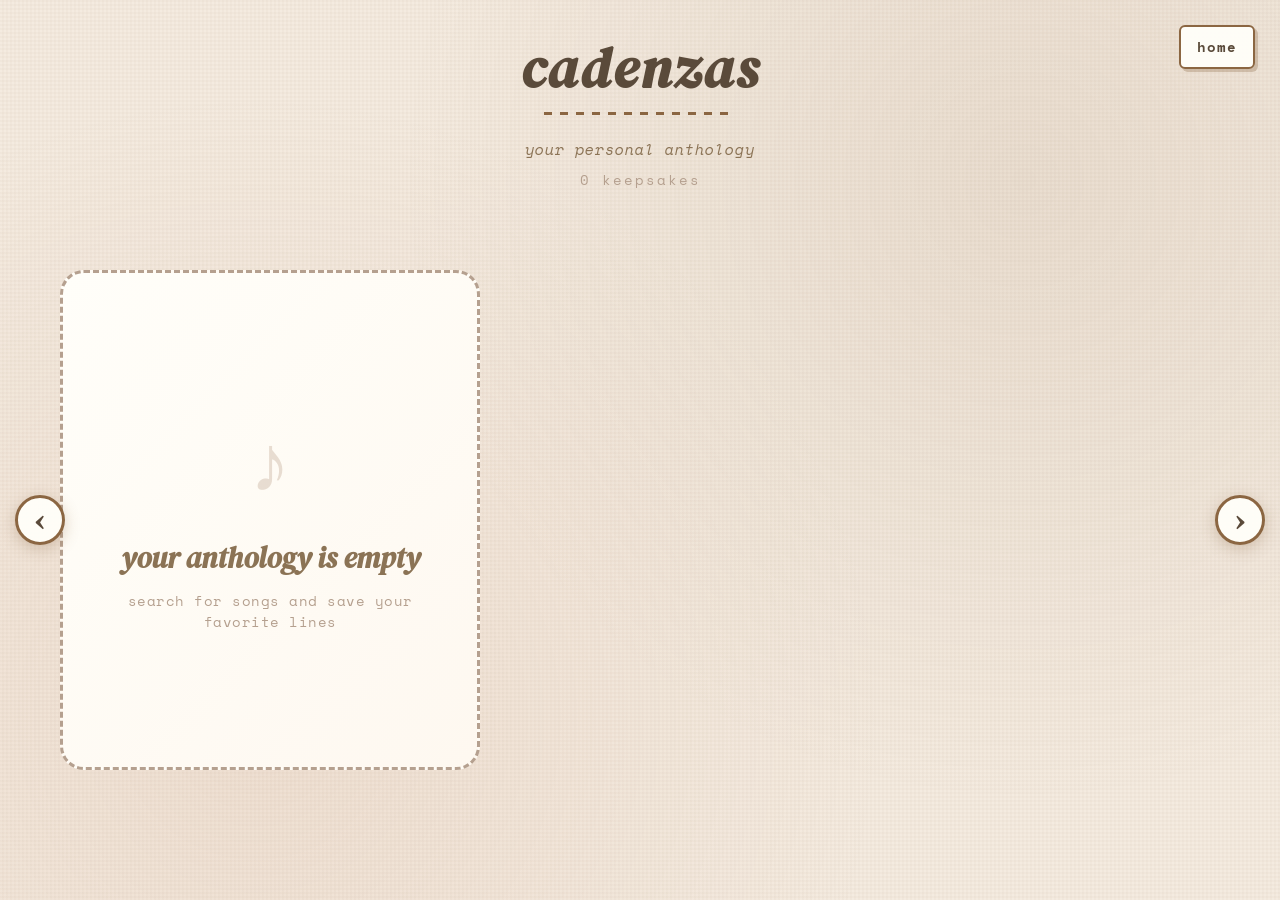
==== commit c2def387: "Update gallery.html" ====
--- a/gallery.html
+++ b/gallery.html
@@ -14,7 +14,7 @@
   <div class="gallery-wrapper">
     <div class="gallery-header">
       <h1>cadenzas</h1>
-      <p class="subtitle">your collection of keepsakes</p>
+      <p class="subtitle">your personal anthology</p>
       <p class="keepsake-count" id="keepsakeCount">0 keepsakes</p>
     </div>
 
@@ -105,11 +105,6 @@
               `).join('')}
             </div>
             
-            <div class="card-footer">
-              <div class="badge ${keepsake.hasTiming ? 'animated-badge' : 'static-badge'}">
-                ${keepsake.hasTiming ? '✦ animated' : '✧ static'}
-              </div>
-            </div>
           </div>
         </div>
       `).join('');
@@ -162,14 +157,14 @@
     }
 
     prevBtn.addEventListener('click', () => {
-      if (currentIndex > 0) {
+      if (currentIndex >= 0) {
         currentIndex--;
         updateCarousel();
       }
     });
 
     nextBtn.addEventListener('click', () => {
-      if (currentIndex < gallery.length - 1) {
+      if (currentIndex <= gallery.length - 1) {
         currentIndex++;
         updateCarousel();
       }
@@ -181,18 +176,10 @@
 
       // Create a shareable image/screenshot
       try {
-        // If Web Share API is available
-        if (navigator.share) {
-          await navigator.share({
-            title: gallery[currentIndex].song,
-            text: `${gallery[currentIndex].lines.map(l => l.text).join('\n')}\n\n— ${gallery[currentIndex].song} by ${gallery[currentIndex].artist}`,
-          });
-        } else {
-          // Fallback: copy to clipboard
-          const text = `${gallery[currentIndex].lines.map(l => l.text).join('\n')}\n\n— ${gallery[currentIndex].song} by ${gallery[currentIndex].artist}`;
-          await navigator.clipboard.writeText(text);
-          showToast('Copied to clipboard!');
-        }
+        // Fallback: copy to clipboard
+        const text = `${gallery[currentIndex].lines.map(l => l.text).join('\n')}\n\n— ${gallery[currentIndex].song} by ${gallery[currentIndex].artist}`;
+        await navigator.clipboard.writeText(text);
+        showToast('Copied to clipboard!');
       } catch (err) {
         console.error('Share failed:', err);
       }
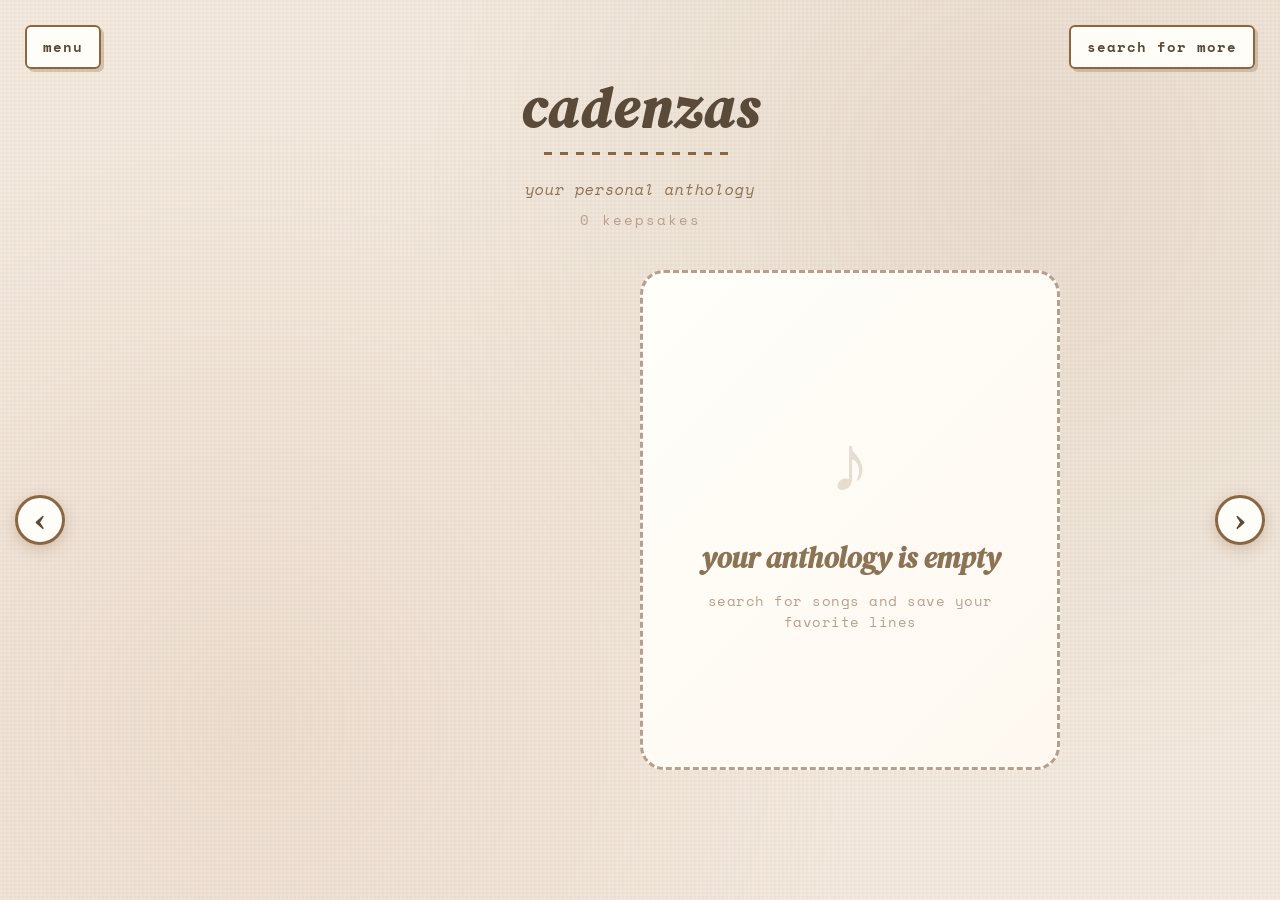
==== commit 7bb1962c: "finishing touches" ====
--- a/gallery.html
+++ b/gallery.html
@@ -7,8 +7,13 @@
   <link rel="stylesheet" href="styles.css">
 </head>
 <body>
+
+  <div class="home-button">
+    <a href="index.html" class="nav-button">menu</a>
+  </div>
+
   <div class="nav-buttons">
-    <a href="search.html" class="nav-button">home</a>
+    <a href="search.html" class="nav-button">search for more</a>
   </div>
   
   <div class="gallery-wrapper">
@@ -45,6 +50,7 @@
         delete
       </button>
     </div>
+
   </div>
 
   <script src="shared.js"></script>
@@ -142,9 +148,9 @@
         dot.classList.toggle('active', index === currentIndex);
       });
 
-      // Update button states
-      prevBtn.disabled = currentIndex === 0;
-      nextBtn.disabled = currentIndex === gallery.length - 1;
+      // no longer applicable since looping
+      //prevBtn.disabled = currentIndex === 0;
+      //nextBtn.disabled = currentIndex === gallery.length - 1;
 
       // Scroll to active card
       if (cards[currentIndex]) {
@@ -154,20 +160,28 @@
           inline: 'center'
         });
       }
+
+      setTimeout(() => {
+        isScrollingProgrammatically = false;
+      }, 500);
     }
 
     prevBtn.addEventListener('click', () => {
-      if (currentIndex >= 0) {
+      if (currentIndex > 0) {
         currentIndex--;
-        updateCarousel();
-      }
+      } else {
+        currentIndex = gallery.length - 1;
+      }
+      updateCarousel();
     });
 
     nextBtn.addEventListener('click', () => {
-      if (currentIndex <= gallery.length - 1) {
+      if (currentIndex < gallery.length - 1) {
         currentIndex++;
-        updateCarousel();
-      }
+      } else {
+        currentIndex = 0;
+      }
+      updateCarousel();
     });
 
     shareBtn.addEventListener('click', async () => {
@@ -213,11 +227,11 @@
 
     // Keyboard navigation
     document.addEventListener('keydown', (e) => {
-      if (e.key === 'ArrowLeft' && currentIndex > 0) {
-        currentIndex--;
+      if (e.key === 'ArrowLeft') {
+        currentIndex = currentIndex > 0 ? currentIndex - 1 : gallery.length - 1;
         updateCarousel();
-      } else if (e.key === 'ArrowRight' && currentIndex < gallery.length - 1) {
-        currentIndex++;
+      } else if (e.key === 'ArrowRight') {
+        currentIndex = currentIndex < gallery.length - 1 ? currentIndex + 1 : 0;
         updateCarousel();
       }
     });
@@ -236,15 +250,65 @@
     });
 
     function handleSwipe() {
-      if (touchEndX < touchStartX - 50 && currentIndex < gallery.length - 1) {
-        currentIndex++;
+      if (touchEndX < touchStartX - 50) {
+        currentIndex = currentIndex < gallery.length - 1 ? currentIndex + 1 : 0;
         updateCarousel();
       }
-      if (touchEndX > touchStartX + 50 && currentIndex > 0) {
-        currentIndex--;
+      if (touchEndX > touchStartX + 50) {
+        currentIndex = currentIndex > 0 ? currentIndex - 1 : gallery.length - 1;
         updateCarousel();
       }
     }
+
+    // Scroll support
+    let scrollTimeout;
+    let isScrollingProgrammatically = false;
+
+    carouselTrack.addEventListener('scroll', () => {
+      // Ignore scroll events caused by our own scrollIntoView
+      if (isScrollingProgrammatically) return;
+      
+      clearTimeout(scrollTimeout);
+      scrollTimeout = setTimeout(() => {
+        const cards = document.querySelectorAll('.keepsake-card');
+        const trackRect = carouselTrack.getBoundingClientRect();
+        const trackCenter = trackRect.left + trackRect.width / 2;
+        
+        let closestIndex = 0;
+        let closestDistance = Infinity;
+        
+        cards.forEach((card, index) => {
+          const cardRect = card.getBoundingClientRect();
+          const cardCenter = cardRect.left + cardRect.width / 2;
+          const distance = Math.abs(cardCenter - trackCenter);
+          
+          if (distance < closestDistance) {
+            closestDistance = distance;
+            closestIndex = index;
+          }
+        });
+        
+        if (closestIndex !== currentIndex) {
+          currentIndex = closestIndex;
+          // Don't call updateCarousel here - just update the visual state
+          const dots = document.querySelectorAll('.dot');
+          dots.forEach((dot, index) => {
+            dot.classList.toggle('active', index === currentIndex);
+          });
+          
+          cards.forEach((card, index) => {
+            card.classList.remove('active', 'prev', 'next');
+            if (index === currentIndex) {
+              card.classList.add('active');
+            } else if (index === currentIndex - 1) {
+              card.classList.add('prev');
+            } else if (index === currentIndex + 1) {
+              card.classList.add('next');
+            }
+          });
+        }
+      }, 150); // Increased debounce
+    });
 
     // Load gallery on page load
     loadGallery();
--- a/styles.css
+++ b/styles.css
@@ -26,7 +26,10 @@
     );
   min-height: 100vh;
   display: flex;
+  flex-direction: column;
   align-items: center;
+  min-height: 100vh;
+  margin: 0;
   justify-content: center;
   padding: 20px;
   position: relative;
@@ -46,6 +49,21 @@
   z-index: 0;
 }
 
+.footer { 
+  position: absolute;
+  bottom: 20px;
+  margin-top: auto; /* Pushes the footer to the bottom if content is short */
+  padding: 40px 20px;
+  width: 100%;
+  text-align: center;
+  font-family: 'Space Mono', monospace;
+  color: #b5a08f;
+  font-size: 0.8em;
+  letter-spacing: 1px;
+  text-transform: lowercase;
+  border-top: 2px dashed rgba(139, 102, 66, 0.1);
+}
+
 /* Gallery Layout */
 .gallery-wrapper {
   max-width: 1200px;
@@ -214,10 +232,18 @@
 .lyrics-container {
   flex: 1;
   display: flex;
-  flex-direction: column;
-  justify-content: center;
-  padding: 20px 0;
+  /*flex-direction: column;*/
+  /*justify-content: center;*/
+  padding: 22px 0;
   position: relative;
+  max-height: 350px;
+  /*min-height: 300px;*/
+  overflow-y: auto;
+  overflow-x: hidden;
+  display: grid;
+  align-content: center;
+  scrollbar-width: none;
+  -ms-overflow-style: none;
 }
 
 .lyrics-container::before,
@@ -250,6 +276,24 @@
   text-align: center;
   position: relative;
   z-index: 1;
+}
+
+.lyrics-container::-webkit-scrollbar {
+  display: none;
+}
+
+.lyrics-container::-webkit-scrollbar-track {
+  background: rgba(139, 102, 66, 0.1);
+  border-radius: 4px;
+}
+
+.lyrics-container::-webkit-scrollbar-thumb {
+  background: rgba(139, 102, 66, 0.3);
+  border-radius: 4px;
+}
+
+.lyrics-container::-webkit-scrollbar-thumb:hover {
+  background: rgba(139, 102, 66, 0.5);
 }
 
 /* Card Footer */
@@ -330,6 +374,19 @@
   right: -25px;
 }
 
+.carousel-track {
+  display: flex;
+  overflow-x: auto;
+  scroll-snap-type: x mandatory; /* Encourages the browser to help with alignment */
+  padding: 0 50%; /* This allows the first/last card to reach the exact center */
+  scroll-behavior: smooth;
+}
+
+.keepsake-card {
+  flex: 0 350px 80%; /* Or whatever your card width is */
+  scroll-snap-align: center;
+}
+
 /* Carousel Dots */
 .carousel-dots {
   display: flex;
@@ -478,6 +535,15 @@
   position: absolute;
   top: 25px;
   right: 25px;
+  display: flex;
+  gap: 12px;
+  z-index: 10;
+}
+
+.home-button {
+  position: absolute;
+  top: 25px;
+  left: 25px;
   display: flex;
   gap: 12px;
   z-index: 10;
